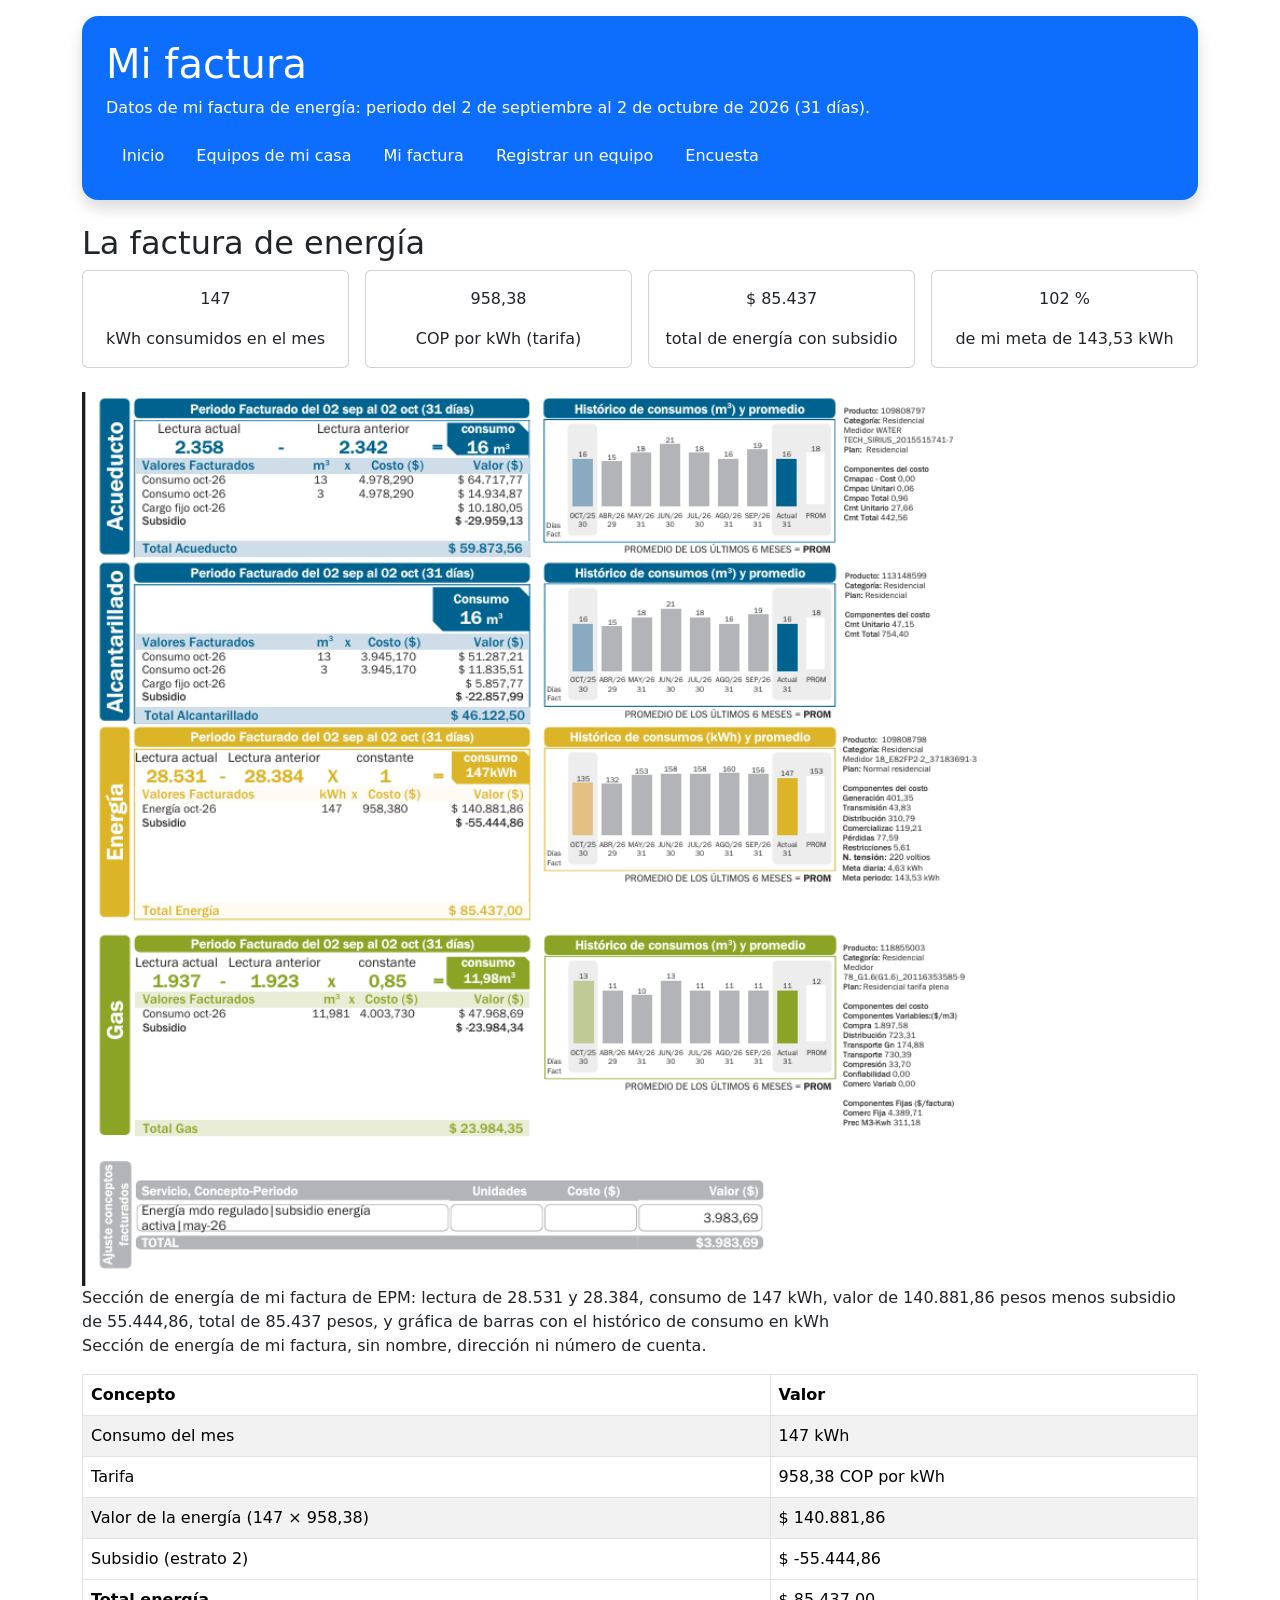
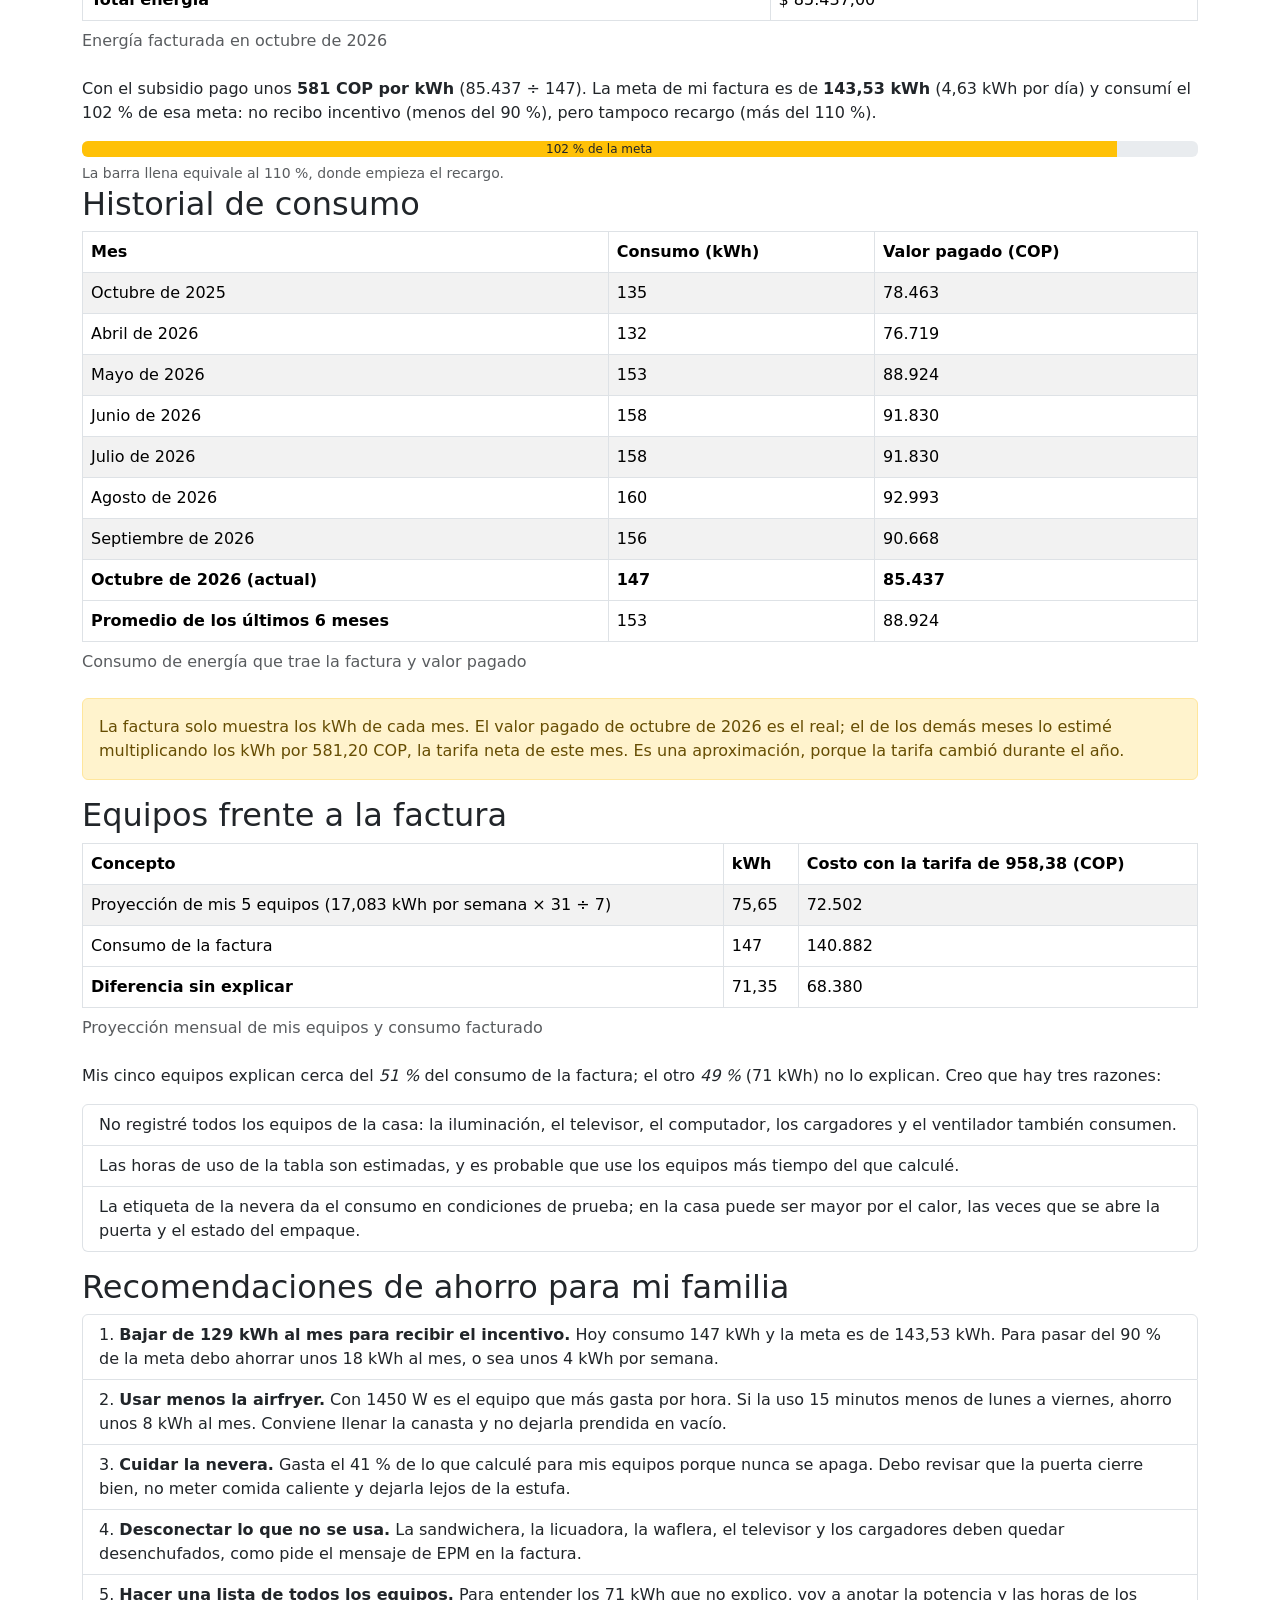
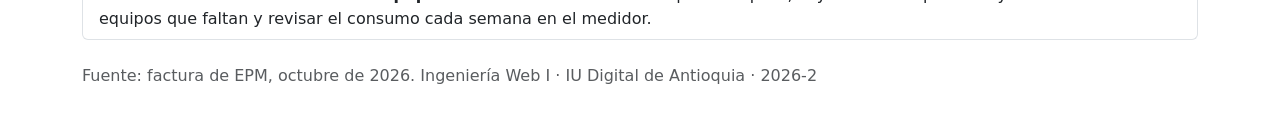
==== mi-factura.html @ 359abaab "Sitio ahorra-energia" ====
<!DOCTYPE html>
<html lang="es">
<head>
    <meta charset="UTF-8">
    <meta name="viewport" content="width=device-width, initial-scale=1.0">
    <title>Mi factura</title>
    <link rel="stylesheet" href="https://cdn.jsdelivr.net/npm/bootstrap@5.3.3/dist/css/bootstrap.min.css">
    <!-- Estilos propios: van DESPUES de Bootstrap para poder cambiar su aspecto -->
    <link rel="stylesheet" href="css/estilos.css">
</head>
<body class="container py-3">
    <header class="encabezado p-4 mb-4 bg-primary text-white rounded-4 shadow">
        <h1>Mi factura</h1>
        <p>Datos de mi factura de energía: periodo del 2 de septiembre al 2 de octubre de 2026 (31 días).</p>
        <nav class="nav nav-pills">
            <a class="nav-link text-white" href="index.html">Inicio</a>
            <a class="nav-link text-white" href="equipos.html">Equipos de mi casa</a>
            <a class="nav-link text-white active" href="mi-factura.html">Mi factura</a>
            <a class="nav-link text-white" href="registro.html">Registrar un equipo</a>
            <a class="nav-link text-white" href="encuesta.html">Encuesta</a>
        </nav>
    </header>

    <main>
        <section>
            <h2>La factura de energía</h2>
            <div class="row g-3 mb-4">
                <div class="col-6 col-lg-3"><div class="card dato h-100 text-center"><div class="card-body">
                    <p class="valor">147</p><p class="mb-0">kWh consumidos en el mes</p>
                </div></div></div>
                <div class="col-6 col-lg-3"><div class="card dato h-100 text-center"><div class="card-body">
                    <p class="valor">958,38</p><p class="mb-0">COP por kWh (tarifa)</p>
                </div></div></div>
                <div class="col-6 col-lg-3"><div class="card dato h-100 text-center"><div class="card-body">
                    <p class="valor">$ 85.437</p><p class="mb-0">total de energía con subsidio</p>
                </div></div></div>
                <div class="col-6 col-lg-3"><div class="card dato h-100 text-center"><div class="card-body">
                    <p class="valor">102 %</p><p class="mb-0">de mi meta de 143,53 kWh</p>
                </div></div></div>
            </div>
            <figure>
                <img class="img-fluid" src="img/factura.png" alt="Sección de energía de mi factura de EPM: lectura de 28.531 y 28.384, consumo de 147 kWh, valor de 140.881,86 pesos menos subsidio de 55.444,86, total de 85.437 pesos, y gráfica de barras con el histórico de consumo en kWh" width="900">
                <figcaption>Sección de energía de mi factura de EPM: lectura de 28.531 y 28.384, consumo de 147 kWh, valor de 140.881,86 pesos menos subsidio de 55.444,86, total de 85.437 pesos, y gráfica de barras con el histórico de consumo en kWh</figcaption>
                <figcaption>Sección de energía de mi factura, sin nombre, dirección ni número de cuenta.</figcaption>
            </figure>
            <table class="table table-striped table-bordered table-hover">
                <caption>Energía facturada en octubre de 2026</caption>
                <thead>
                    <tr><th>Concepto</th><th>Valor</th></tr>
                </thead>
                <tbody>
                    <tr><td>Consumo del mes</td><td>147 kWh</td></tr>
                    <tr><td>Tarifa</td><td>958,38 COP por kWh</td></tr>
                    <tr><td>Valor de la energía (147 × 958,38)</td><td>$ 140.881,86</td></tr>
                    <tr><td>Subsidio (estrato 2)</td><td>$ -55.444,86</td></tr>
                </tbody>
                <tfoot>
                    <tr><th>Total energía</th><td>$ 85.437,00</td></tr>
                </tfoot>
            </table>
            <p>Con el subsidio pago unos <strong>581 COP por kWh</strong> (85.437 ÷ 147). La meta de mi factura es de <strong>143,53 kWh</strong> (4,63 kWh por día) y consumí el 102 % de esa meta: no recibo incentivo (menos del 90 %), pero tampoco recargo (más del 110 %).</p>
            <div class="progress mb-1" role="progressbar" aria-label="Consumo frente a la meta" aria-valuenow="102" aria-valuemin="0" aria-valuemax="110">
                <div class="progress-bar bg-warning text-dark" style="width: 92.7%">102 % de la meta</div>
            </div>
            <small class="text-muted">La barra llena equivale al 110 %, donde empieza el recargo.</small>
        </section>

        <section>
            <h2>Historial de consumo</h2>
            <div class="table-responsive">
            <table class="table table-striped table-bordered table-hover">
                <caption>Consumo de energía que trae la factura y valor pagado</caption>
                <thead>
                    <tr><th>Mes</th><th>Consumo (kWh)</th><th>Valor pagado (COP)</th></tr>
                </thead>
                <tbody>
                    <tr><td>Octubre de 2025</td><td>135</td><td>78.463 <span class="badge text-bg-secondary"></span></td></tr>
                    <tr><td>Abril de 2026</td><td>132</td><td>76.719 <span class="badge text-bg-secondary"></span></td></tr>
                    <tr><td>Mayo de 2026</td><td>153</td><td>88.924 <span class="badge text-bg-secondary"></span></td></tr>
                    <tr><td>Junio de 2026</td><td>158</td><td>91.830 <span class="badge text-bg-secondary"></span></td></tr>
                    <tr><td>Julio de 2026</td><td>158</td><td>91.830 <span class="badge text-bg-secondary"></span></td></tr>
                    <tr><td>Agosto de 2026</td><td>160</td><td>92.993 <span class="badge text-bg-secondary"></span></td></tr>
                    <tr><td>Septiembre de 2026</td><td>156</td><td>90.668 <span class="badge text-bg-secondary"></span></td></tr>
                    <tr><td><strong>Octubre de 2026 (actual)</strong></td><td><strong>147</strong></td><td><strong>85.437</strong> <span class="badge text-bg-success"></span></td></tr>
                </tbody>
                <tfoot>
                    <tr><th>Promedio de los últimos 6 meses</th><td>153</td><td>88.924 <span class="badge text-bg-secondary"></span></td></tr>
                </tfoot>
            </table>
            </div>
            <div class="alert alert-warning" role="alert">
                La factura solo muestra los kWh de cada mes. El valor pagado de octubre de 2026 es el real; el de los demás meses lo estimé multiplicando los kWh por 581,20 COP, la tarifa neta de este mes. Es una aproximación, porque la tarifa cambió durante el año.
            </div>
        </section>

        <section>
            <h2>Equipos frente a la factura</h2>
            <table class="table table-striped table-bordered table-hover">
                <caption>Proyección mensual de mis equipos y consumo facturado</caption>
                <thead>
                    <tr><th>Concepto</th><th>kWh</th><th>Costo con la tarifa de 958,38 (COP)</th></tr>
                </thead>
                <tbody>
                    <tr><td>Proyección de mis 5 equipos (17,083 kWh por semana × 31 ÷ 7)</td><td>75,65</td><td>72.502</td></tr>
                    <tr><td>Consumo de la factura</td><td>147</td><td>140.882</td></tr>
                </tbody>
                <tfoot>
                    <tr><th>Diferencia sin explicar</th><td>71,35</td><td>68.380</td></tr>
                </tfoot>
            </table>
            <p>Mis cinco equipos explican cerca del <em>51 %</em> del consumo de la factura; el otro <em>49 %</em> (71 kWh) no lo explican. Creo que hay tres razones:</p>
            <ul class="list-group mb-3">
                <li class="list-group-item">No registré todos los equipos de la casa: la iluminación, el televisor, el computador, los cargadores y el ventilador también consumen.</li>
                <li class="list-group-item">Las horas de uso de la tabla son estimadas, y es probable que use los equipos más tiempo del que calculé.</li>
                <li class="list-group-item">La etiqueta de la nevera da el consumo en condiciones de prueba; en la casa puede ser mayor por el calor, las veces que se abre la puerta y el estado del empaque.</li>
            </ul>
        </section>

        <section>
            <h2>Recomendaciones de ahorro para mi familia</h2>
            <ol class="list-group list-group-numbered">
                <li class="list-group-item"><strong>Bajar de 129 kWh al mes para recibir el incentivo.</strong> Hoy consumo 147 kWh y la meta es de 143,53 kWh. Para pasar del 90 % de la meta debo ahorrar unos 18 kWh al mes, o sea unos 4 kWh por semana.</li>
                <li class="list-group-item"><strong>Usar menos la airfryer.</strong> Con 1450 W es el equipo que más gasta por hora. Si la uso 15 minutos menos de lunes a viernes, ahorro unos 8 kWh al mes. Conviene llenar la canasta y no dejarla prendida en vacío.</li>
                <li class="list-group-item"><strong>Cuidar la nevera.</strong> Gasta el 41 % de lo que calculé para mis equipos porque nunca se apaga. Debo revisar que la puerta cierre bien, no meter comida caliente y dejarla lejos de la estufa.</li>
                <li class="list-group-item"><strong>Desconectar lo que no se usa.</strong> La sandwichera, la licuadora, la waflera, el televisor y los cargadores deben quedar desenchufados, como pide el mensaje de EPM en la factura.</li>
                <li class="list-group-item"><strong>Hacer una lista de todos los equipos.</strong> Para entender los 71 kWh que no explico, voy a anotar la potencia y las horas de los equipos que faltan y revisar el consumo cada semana en el medidor.</li>
            </ol>
        </section>
    </main>

    <footer class="mt-4 text-muted">
        <p>Fuente: factura de EPM, octubre de 2026. Ingeniería Web I · IU Digital de Antioquia · 2026-2</p>
    </footer>
</body>
</html>
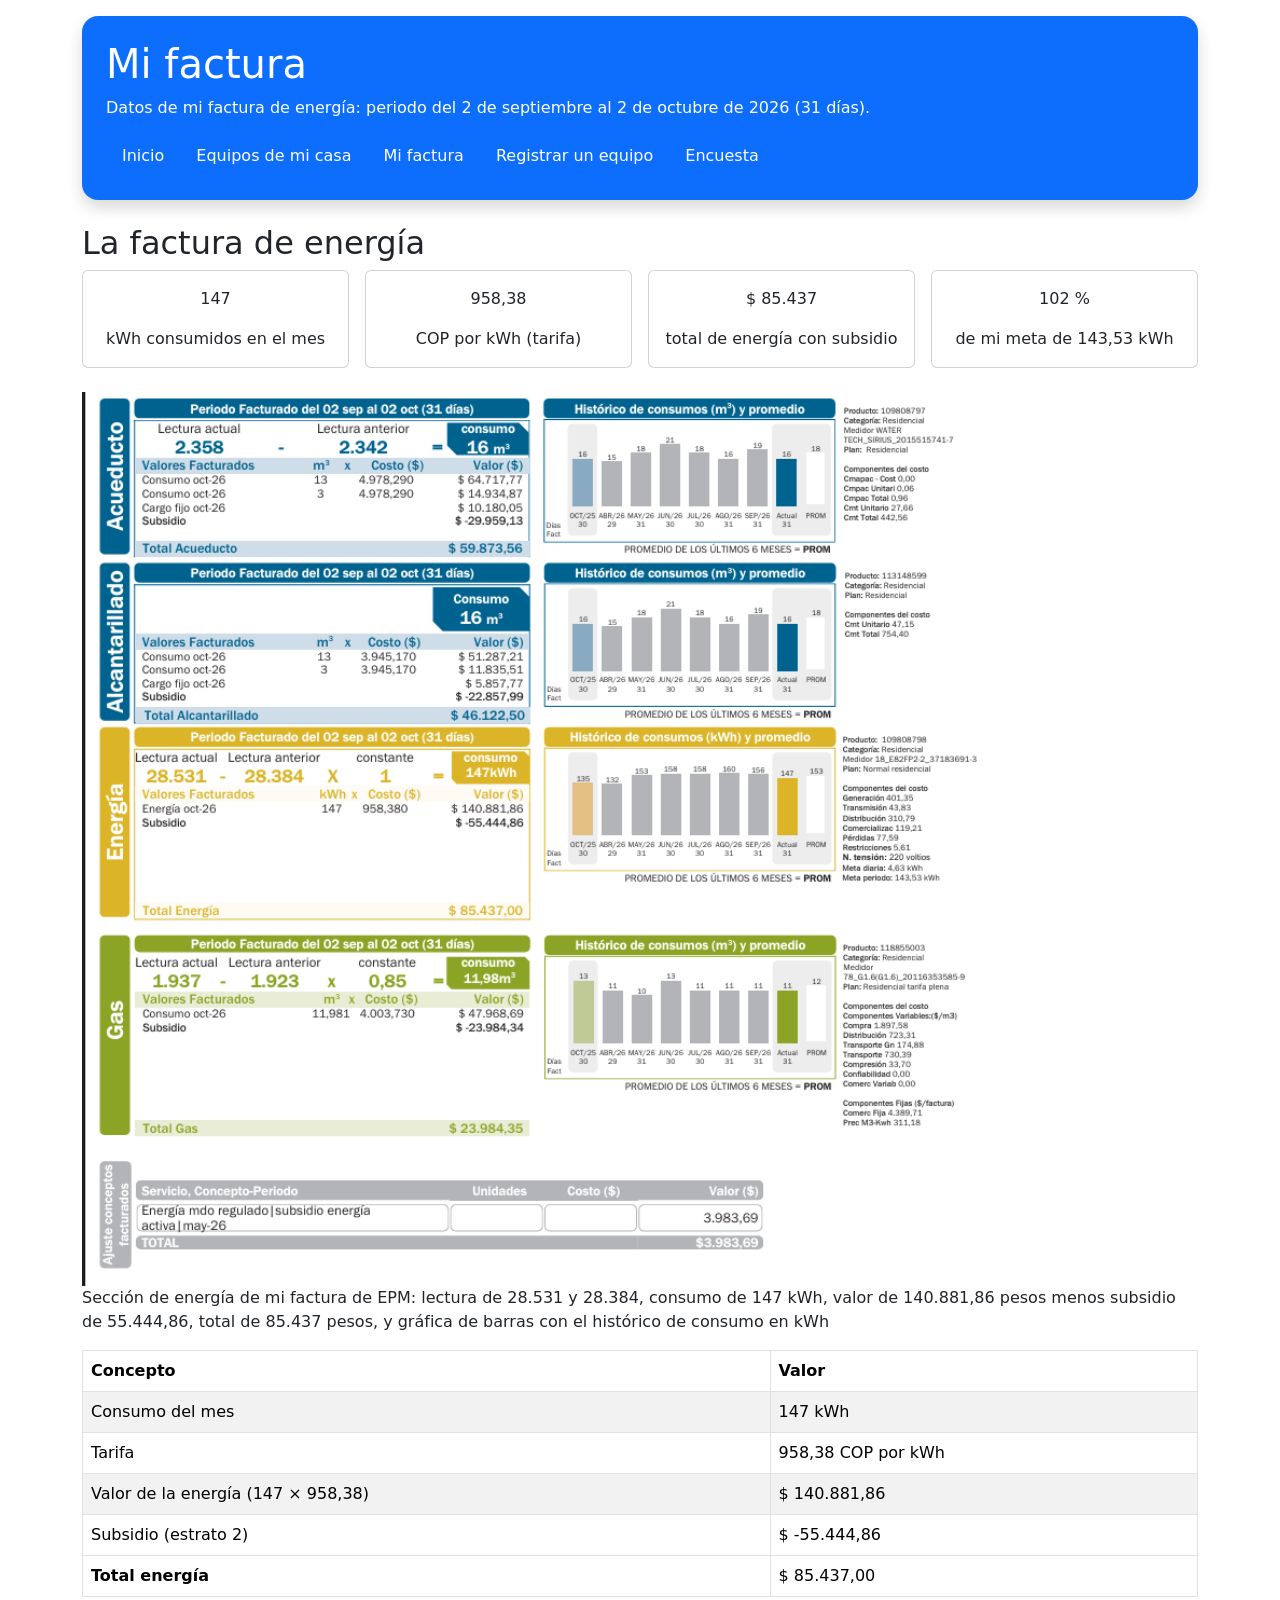
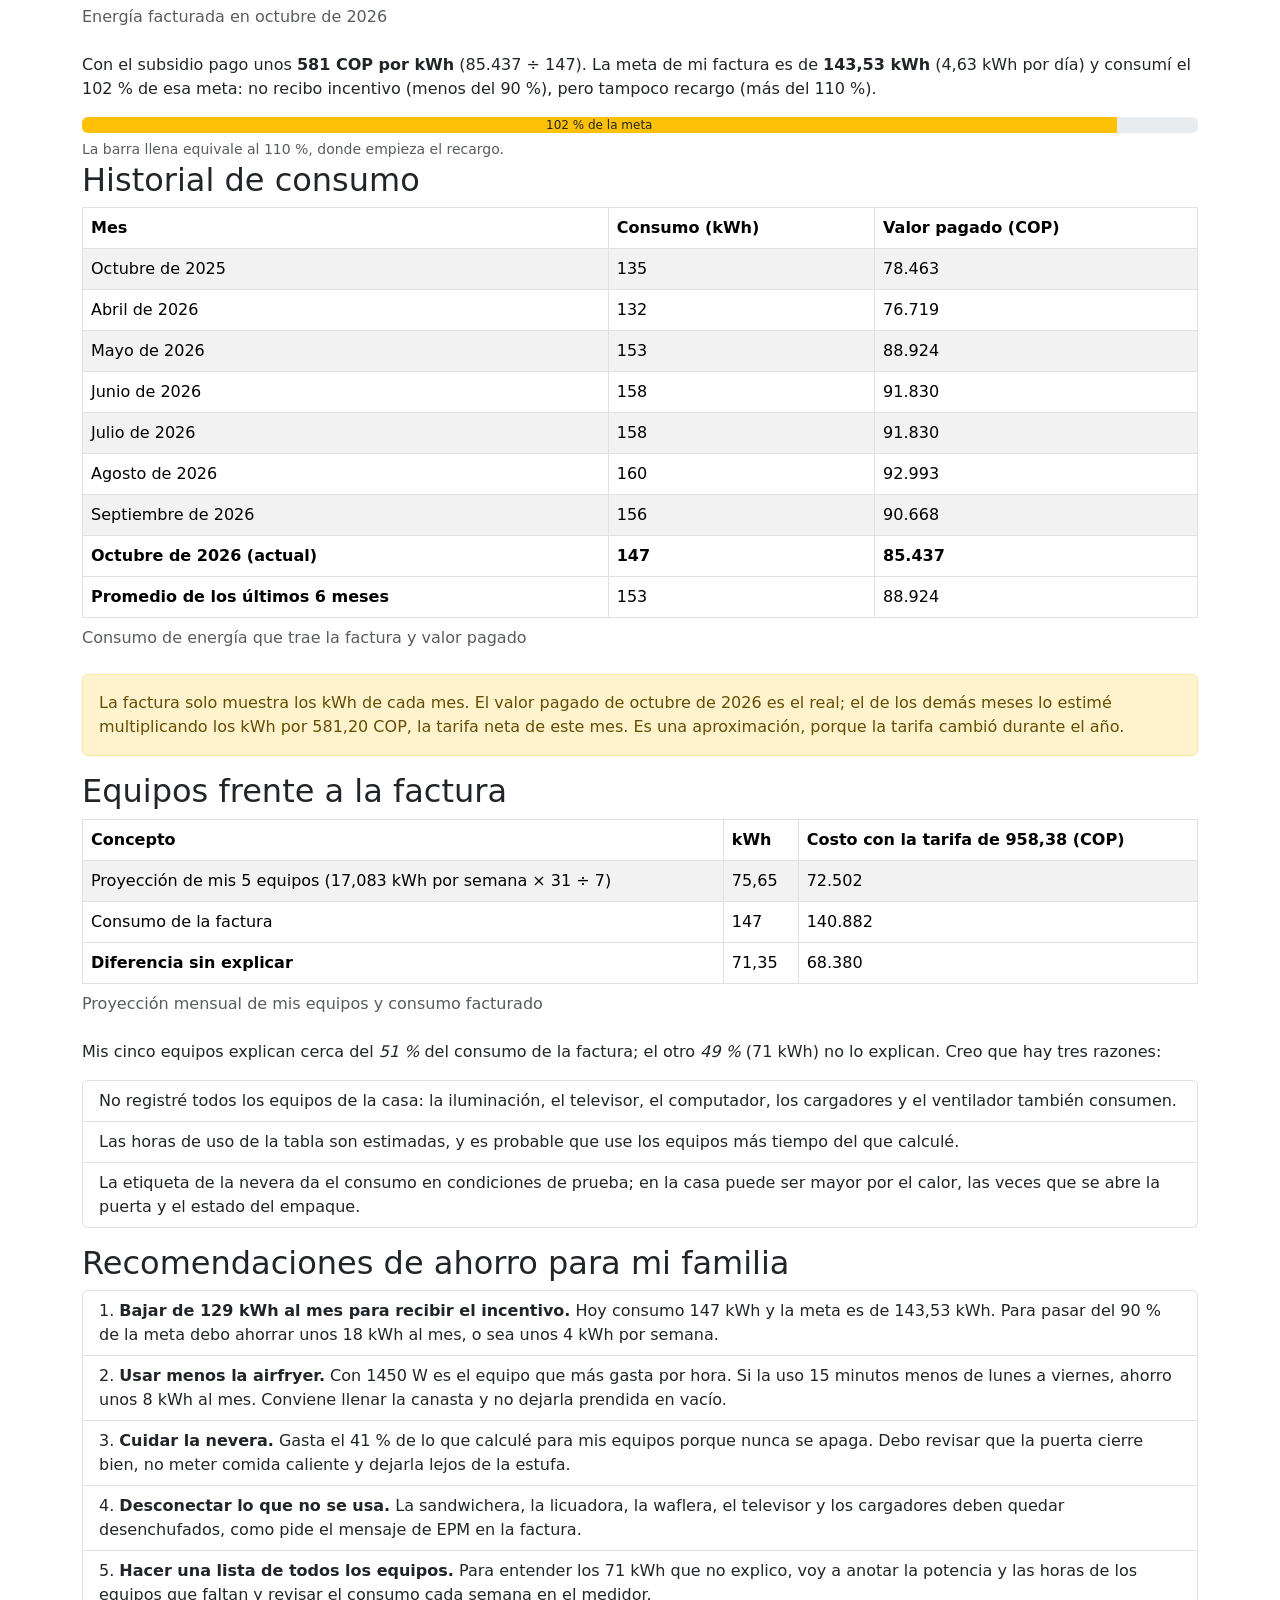
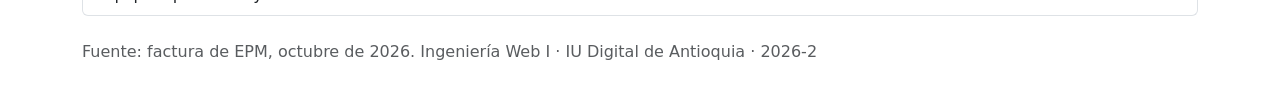
==== commit e5cf0b8c: "Correccion  ahorra-energia" ====
--- a/mi-factura.html
+++ b/mi-factura.html
@@ -41,7 +41,6 @@
             <figure>
                 <img class="img-fluid" src="img/factura.png" alt="Sección de energía de mi factura de EPM: lectura de 28.531 y 28.384, consumo de 147 kWh, valor de 140.881,86 pesos menos subsidio de 55.444,86, total de 85.437 pesos, y gráfica de barras con el histórico de consumo en kWh" width="900">
                 <figcaption>Sección de energía de mi factura de EPM: lectura de 28.531 y 28.384, consumo de 147 kWh, valor de 140.881,86 pesos menos subsidio de 55.444,86, total de 85.437 pesos, y gráfica de barras con el histórico de consumo en kWh</figcaption>
-                <figcaption>Sección de energía de mi factura, sin nombre, dirección ni número de cuenta.</figcaption>
             </figure>
             <table class="table table-striped table-bordered table-hover">
                 <caption>Energía facturada en octubre de 2026</caption>
